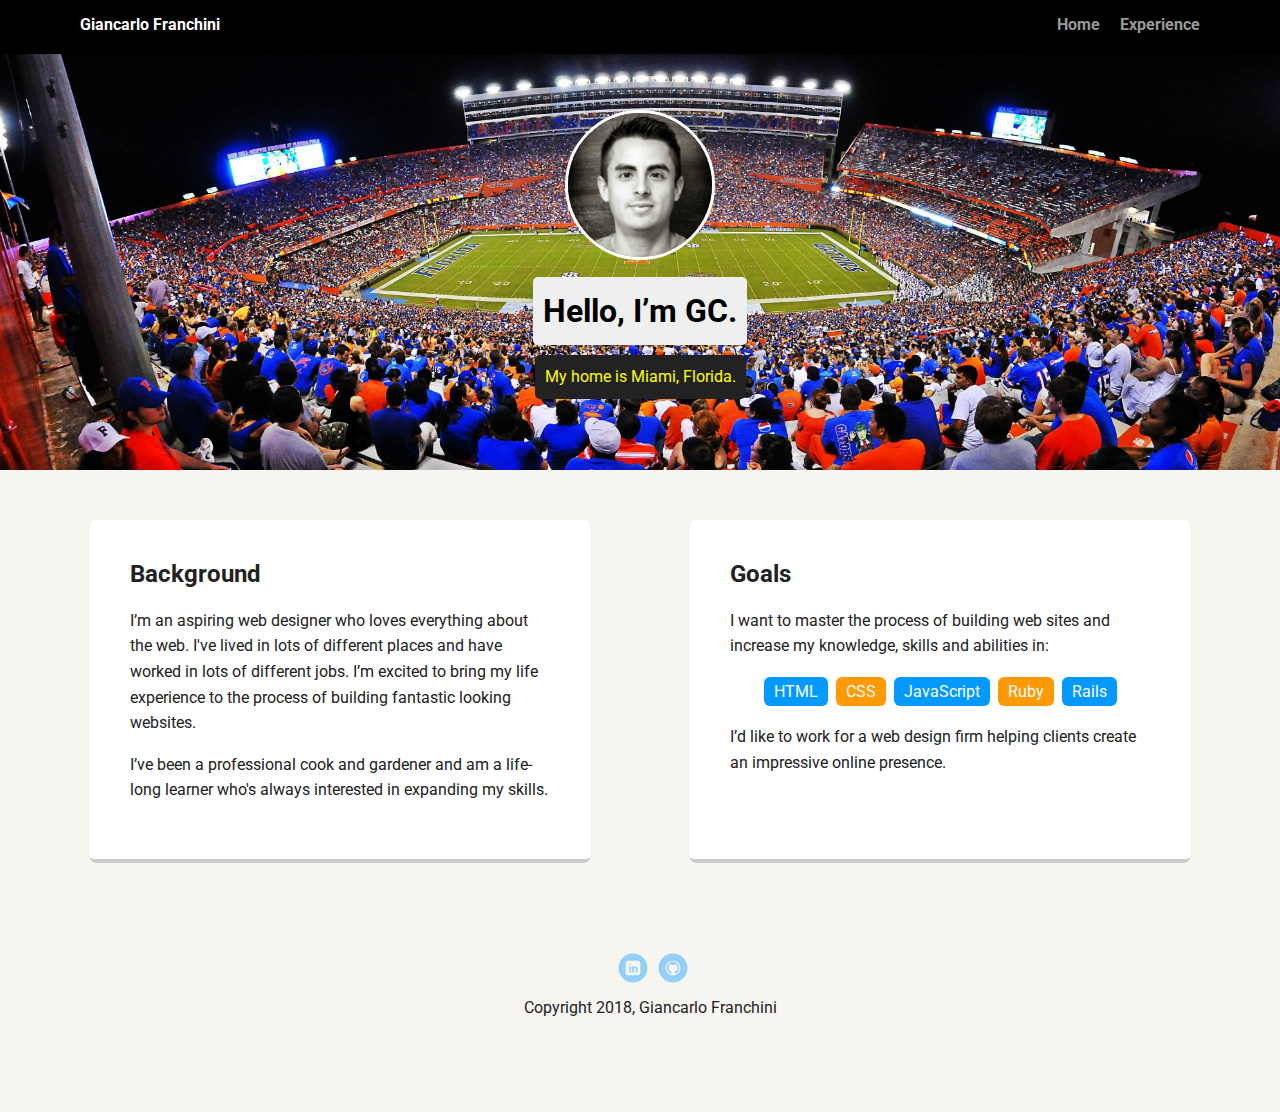
==== project-01/index.html @ 57c7f326 "Initial commit" ====
<!doctype html>
<html lang="en">
<head>
  <meta charset="utf-8">
  <title>Giancarlo Franchini's Profile</title>
  <meta name="viewport" content="width=device-width, initial-scale=1.0">
  <link rel="stylesheet" href="styles.css">
  <link href="https://fonts.googleapis.com/css?family=Muli%7CRoboto:400,300,500,700,900" rel="stylesheet"></head>
  <body>

    <div class="main-nav">
        <ul class="nav">
          <li class="name">Giancarlo Franchini</li>
          <li><a href="index.html">Home</a></li>
          <li><a href="#">Experience</a></li>
        </ul>
    </div>

    <header>
      <img src="images/gc.jpg" alt="Black and White profile picture" class="profile-image">
      <h1 class="tag name">Hello, I’m GC.</h1>
      <p class="tag location">My home is Miami, Florida.</p>
    </header>

    <main class="flex">
      <div class="card">
        <h2>Background</h2>
        <p>I’m an aspiring web designer who loves everything about the web. I've lived in lots of different places and have worked in lots of different jobs. I’m excited to bring my life experience to the process of building fantastic looking websites.</p>
        <p>I’ve been a professional cook and gardener and am a life-long learner who's always interested in expanding my skills.</p>
      </div>

      <div class="card">
        <h2>Goals</h2>
        <p>I want to master the process of building web sites and increase my knowledge, skills and abilities in:</p>
        <ul class="skills">
          <li>HTML</li>
          <li>CSS</li>
          <li>JavaScript</li>
          <li>Ruby</li>
          <li>Rails</li>
        </ul>
        <p>I’d like to work for a web design firm helping clients create an impressive online presence.</p>
      </div>

    </main>
    <footer>
      <ul>
        <!-- <li><a href="https://twitter.com/nerdgasms_exe" class="social twitter">Twitter</a></li> -->
        <li><a href="https://www.linkedin.com/in/giancarlo-franchini-0017197a/" class="social linkedin">LinkedIn</a></li>
        <li><a href="https://github.com/gfranchini/" class="social github">Github</a></li>
      </ul>
      <p class="copyright">Copyright 2018, Giancarlo Franchini</p>
    </footer>
  </body>
  </html>
---- project-01/styles.css ----
/* Global Layout Set-up */
* {
  box-sizing: border-box;
}

body {
  margin: 0;
  padding: 0;
  text-align: center;
  font-family: 'Roboto', sans-serif;
  color: #222;
  background: #f7f5f0;
}
/* Link Styles */

a {
  text-decoration: none;
  color: #999;
}
a:hover {
  color: #6633ff;
}

/* Section Styles */

.main-nav {
  width: 100%;
  background: black;
  min-height: 30px;
  padding: 10px;
  position: fixed;
  text-align: center;
}
.nav {
  display: flex;
  justify-content: space-around;
  font-weight: 700;
  list-style-type: none;
  margin: 0 auto;
  padding: 0;
}

.nav .name {
    display: block;
    margin-right: auto;
    color: white;
}
.nav li {
  padding: 5px 10px 10px 10px;
}
.nav a {
  transition: all .5s;
}
.nav a:hover {
  color: white
}

header {
  text-align: center;
  background: url('images/stadium-min.jpg') no-repeat top center ;
  background-size: cover;
  overflow: hidden;
  padding-top: 60px;
}
header {
  line-height: 1.5;
}
header .profile-image {
  margin-top: 50px;
  width: 150px;
  height: 150px;
  border-radius: 50%;
  border: 3px solid white;
  transition: all .5s;
}
header .profile-image:hover {
  transform: scale(1.2) rotate(5deg);
}
.tag {
  background-color: #efefef;
  color: black;
  padding: 10px;
  border-radius: 5px;
  display: table;
  margin: 10px auto;
}
.location {
  background-color: #222;
  color: yellow;
}
.card {
  margin: 30px;
  padding: 20px 40px 40px;
  max-width: 500px;
  text-align: left;
  background: #fff;
  border-bottom: 4px solid #ccc;
  border-radius: 6px;
  transition: all .5s;
}
.card:hover {
  border-color: #ff99ff;
}

ul.skills {
  padding: 0;
  text-align: center;
}

.skills li {
  border-radius: 6px;
  display: inline-block;
  background: #ff9904;
  color: white;
  padding: 5px 10px;
  margin: 2px;
}

.skills li:nth-child(odd) {
  background: #0399ff;
}

footer {
  width: 100%;
  min-height: 30px;
  padding: 20px 0 40px 20px;
}

footer .copyright {
  top: -8px;
  font-size: .75em;
}

footer ul {
  list-style-type: none;
  margin: 0;
  padding: 0;
}

footer ul li {
  display: inline-block;
}

a.social {
  display: inline-block;
  text-indent: -9999px;
  margin-left: 5px;
  width: 30px;
  height: 30px;
  background-size: 30px 30px;
  opacity: .4;
  transition: all .5s;
}
a.twitter {
  background-image: url(images/twitter.svg);
}
a.linkedin {
  background-image: url(images/linkedin.svg);
}
a.github {
  background-image: url(images/github.svg);
}
a.social:hover {
  opacity: 1;
}
.clearfix {
  clear: both;
}

/* Styles for larger screens */
@media screen and (min-width: 720px) {

  .flex {
      display: -ms-flexbox;      /* TWEENER - IE 10 */
      display: flex;
      max-width: 1200px;
      -ms-flex-pack: distribute;
      justify-content: space-around;
      margin: 0 auto;
  }

  header {
    min-height: 470px;
  }

  .nav {
    max-width: 1200px;
    padding: 0 30px;
  }


  main {
    padding-top: 20px;
  }

  main p {
    line-height: 1.6em;
  }

  footer {
    font-size: 1.3em;
    max-width: 1200px;
    margin: 40px auto;
  }

}
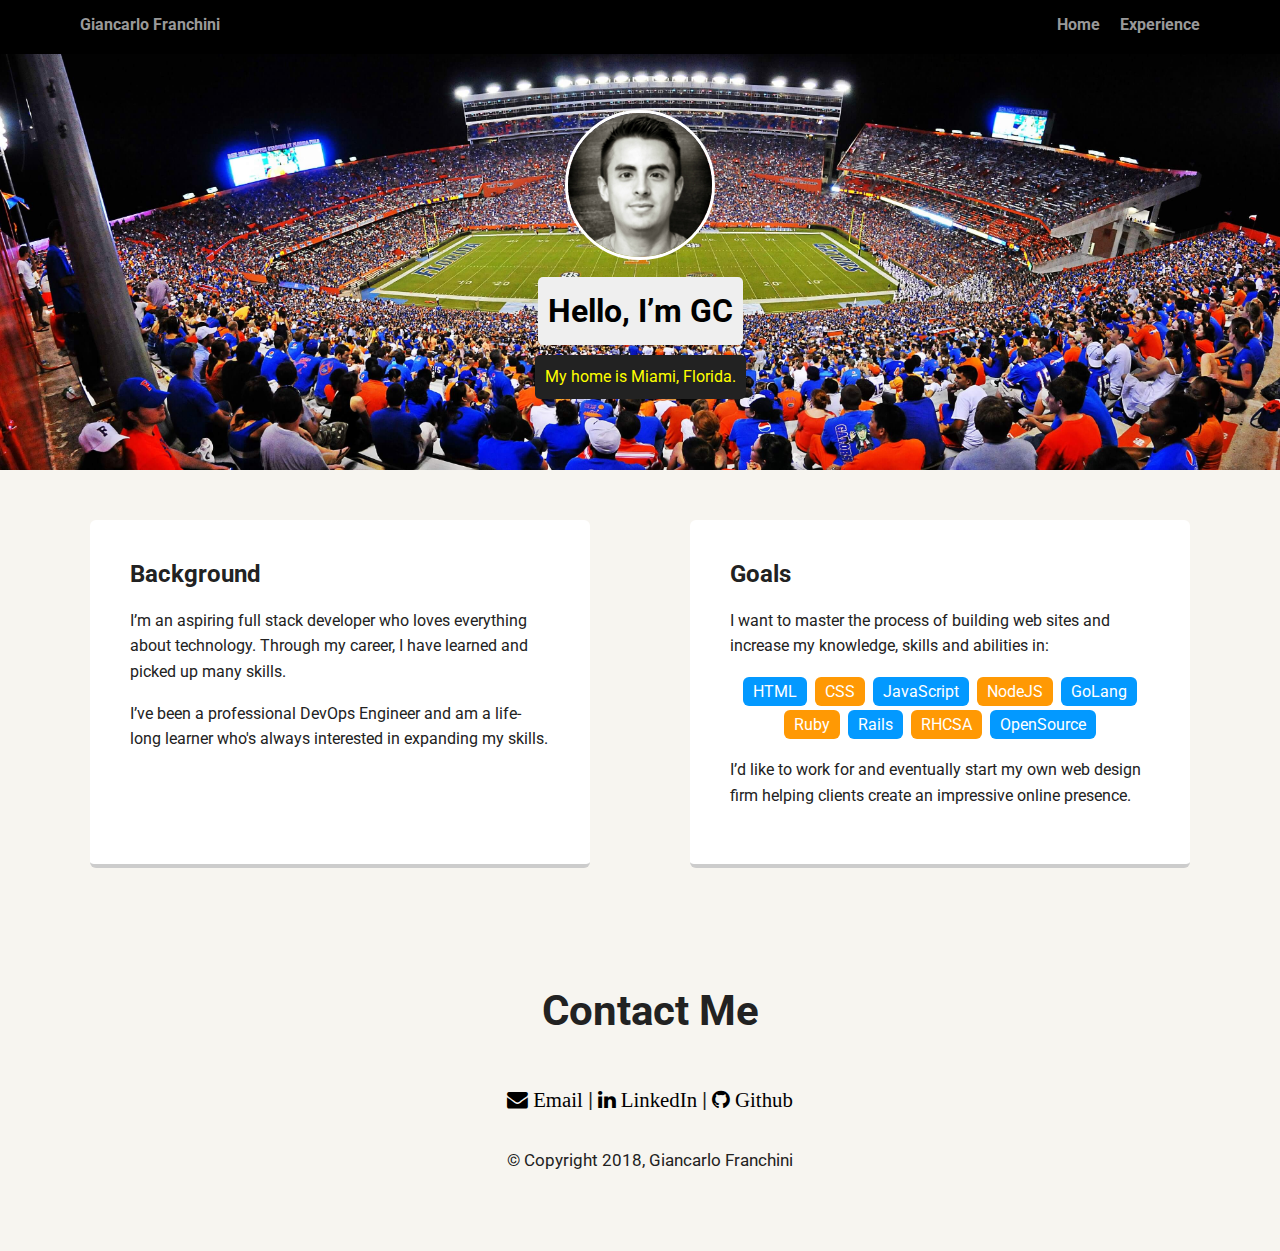
==== commit 9c4a2a0a: "Added experience page" ====
--- a/project-01/index.html
+++ b/project-01/index.html
@@ -5,28 +5,31 @@
   <title>Giancarlo Franchini's Profile</title>
   <meta name="viewport" content="width=device-width, initial-scale=1.0">
   <link rel="stylesheet" href="styles.css">
-  <link href="https://fonts.googleapis.com/css?family=Muli%7CRoboto:400,300,500,700,900" rel="stylesheet"></head>
+  <link href="https://fonts.googleapis.com/css?family=Muli%7CRoboto:400,300,500,700,900" rel="stylesheet">
+  <link rel="stylesheet" href="https://maxcdn.bootstrapcdn.com/font-awesome/4.5.0/css/font-awesome.min.css">
+</head>
+
   <body>
 
     <div class="main-nav">
         <ul class="nav">
-          <li class="name">Giancarlo Franchini</li>
+          <li class="name"><a href="index.html">Giancarlo Franchini</li>
           <li><a href="index.html">Home</a></li>
-          <li><a href="#">Experience</a></li>
+          <li><a href="experience.html">Experience</a></li>
         </ul>
     </div>
 
     <header>
       <img src="images/gc.jpg" alt="Black and White profile picture" class="profile-image">
-      <h1 class="tag name">Hello, I’m GC.</h1>
+      <h1 class="tag name">Hello, I’m GC</h1>
       <p class="tag location">My home is Miami, Florida.</p>
     </header>
 
     <main class="flex">
       <div class="card">
         <h2>Background</h2>
-        <p>I’m an aspiring web designer who loves everything about the web. I've lived in lots of different places and have worked in lots of different jobs. I’m excited to bring my life experience to the process of building fantastic looking websites.</p>
-        <p>I’ve been a professional cook and gardener and am a life-long learner who's always interested in expanding my skills.</p>
+        <p>I’m an aspiring full stack developer who loves everything about technology. Through my career, I have learned and picked up many skills.
+        <p>I’ve been a professional DevOps Engineer and am a life-long learner who's always interested in expanding my skills.</p>
       </div>
 
       <div class="card">
@@ -36,20 +39,25 @@
           <li>HTML</li>
           <li>CSS</li>
           <li>JavaScript</li>
+          <li>NodeJS</li>
+          <li>GoLang</li>
           <li>Ruby</li>
           <li>Rails</li>
+          <li>RHCSA</li>
+          <li>OpenSource</li>
         </ul>
-        <p>I’d like to work for a web design firm helping clients create an impressive online presence.</p>
+        <p>I’d like to work for and eventually start my own web design firm helping clients create an impressive online presence.</p>
       </div>
 
     </main>
     <footer>
-      <ul>
-        <!-- <li><a href="https://twitter.com/nerdgasms_exe" class="social twitter">Twitter</a></li> -->
-        <li><a href="https://www.linkedin.com/in/giancarlo-franchini-0017197a/" class="social linkedin">LinkedIn</a></li>
-        <li><a href="https://github.com/gfranchini/" class="social github">Github</a></li>
+      <h1>Contact Me</h1>
+      <ul class="footer-links">
+        <li><a href="mailto:gfranchini88@gmail.com?Subject=Hi%20Giancarlo!" class="fa fa-envelope">  Email  </a></li> |
+        <li><a href="https://www.linkedin.com/in/giancarlo-franchini-0017197a/" class="fa fa-linkedin">  LinkedIn</a></li> |
+        <li><a href="https://github.com/gfranchini/" class="fa fa-github">  Github</a></li>
       </ul>
-      <p class="copyright">Copyright 2018, Giancarlo Franchini</p>
+      <small>&copy; Copyright 2018, Giancarlo Franchini</small>
     </footer>
   </body>
   </html>
--- a/project-01/styles.css
+++ b/project-01/styles.css
@@ -69,13 +69,31 @@
   margin-top: 50px;
   width: 150px;
   height: 150px;
+  border-radius: 55%;
+  border: 3px solid white;
+  transition: all .5s;
+}
+header .profile-image:hover {
+  transform: scale(2);
+}
+
+.experience-header {
+  background: url('images/code-min.jpg') no-repeat top center ;
+  background-size: cover;
+  overflow: hidden;
+  padding-top: 60px;
+}
+
+.experience-header .code-icon {
   border-radius: 50%;
   border: 3px solid white;
-  transition: all .5s;
-}
-header .profile-image:hover {
-  transform: scale(1.2) rotate(5deg);
-}
+}
+
+.experience-header .code-icon:hover {
+  transition: all .5s;
+  transform: scale(1.2) rotate(360deg);
+}
+
 .tag {
   background-color: #efefef;
   color: black;
@@ -102,6 +120,21 @@
   border-color: #ff99ff;
 }
 
+.experience-card {
+  margin: 30px;
+  padding: 20px 40px 40px;
+  max-width: 1000px;
+  text-align: left;
+  background: #fff;
+  border-bottom: 4px solid #ccc;
+  border-radius: 6px;
+  transition: all .5s;
+}
+
+.experience-card:hover {
+  border-color: blue;
+}
+
 ul.skills {
   padding: 0;
   text-align: center;
@@ -167,6 +200,19 @@
   clear: both;
 }
 
+footer li {
+  padding-top: 25px;
+  padding-bottom: 25px;
+}
+
+.fa {
+  color: black;
+}
+
+.fa:hover {
+  color: gray;
+}
+
 /* Styles for larger screens */
 @media screen and (min-width: 720px) {
 
@@ -203,4 +249,10 @@
     margin: 40px auto;
   }
 
-}
+  footer li {
+    padding-top: 25px;
+    padding-bottom: 35px;
+    color: red;
+  }
+
+}
